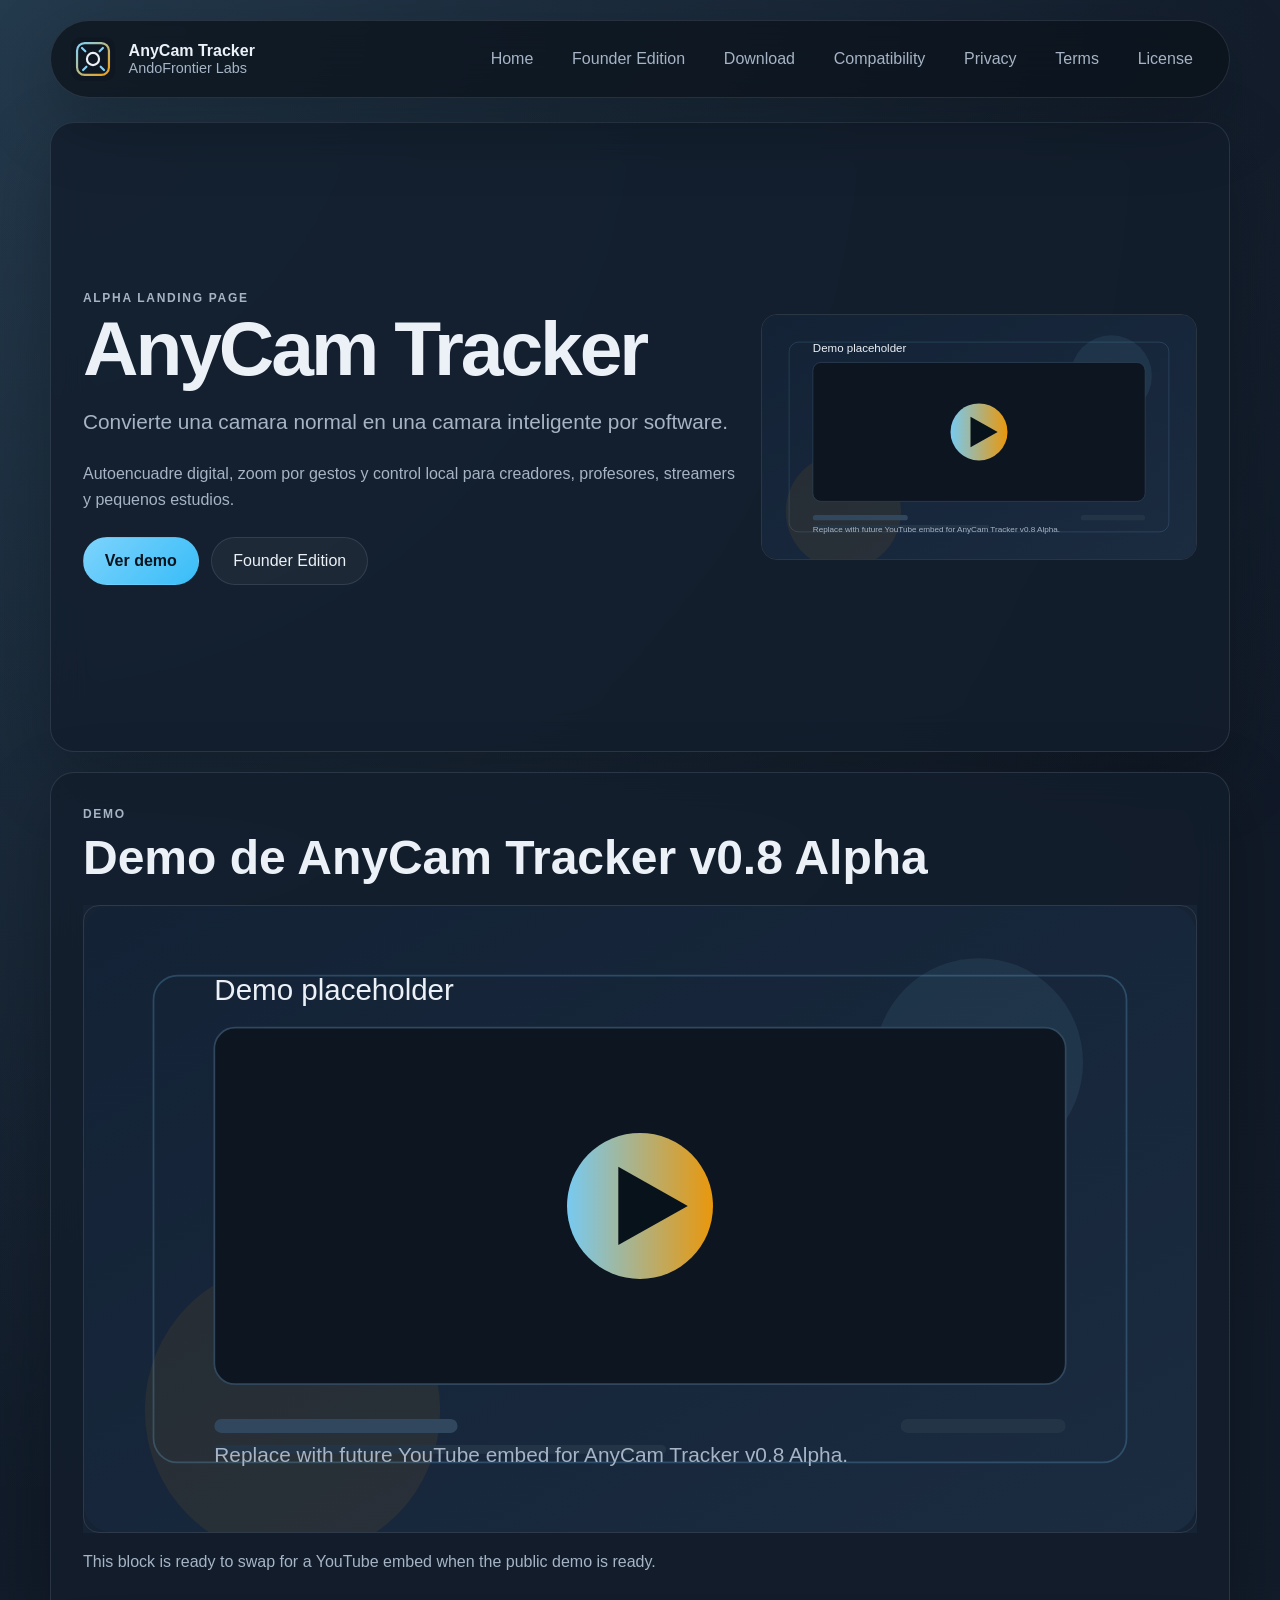
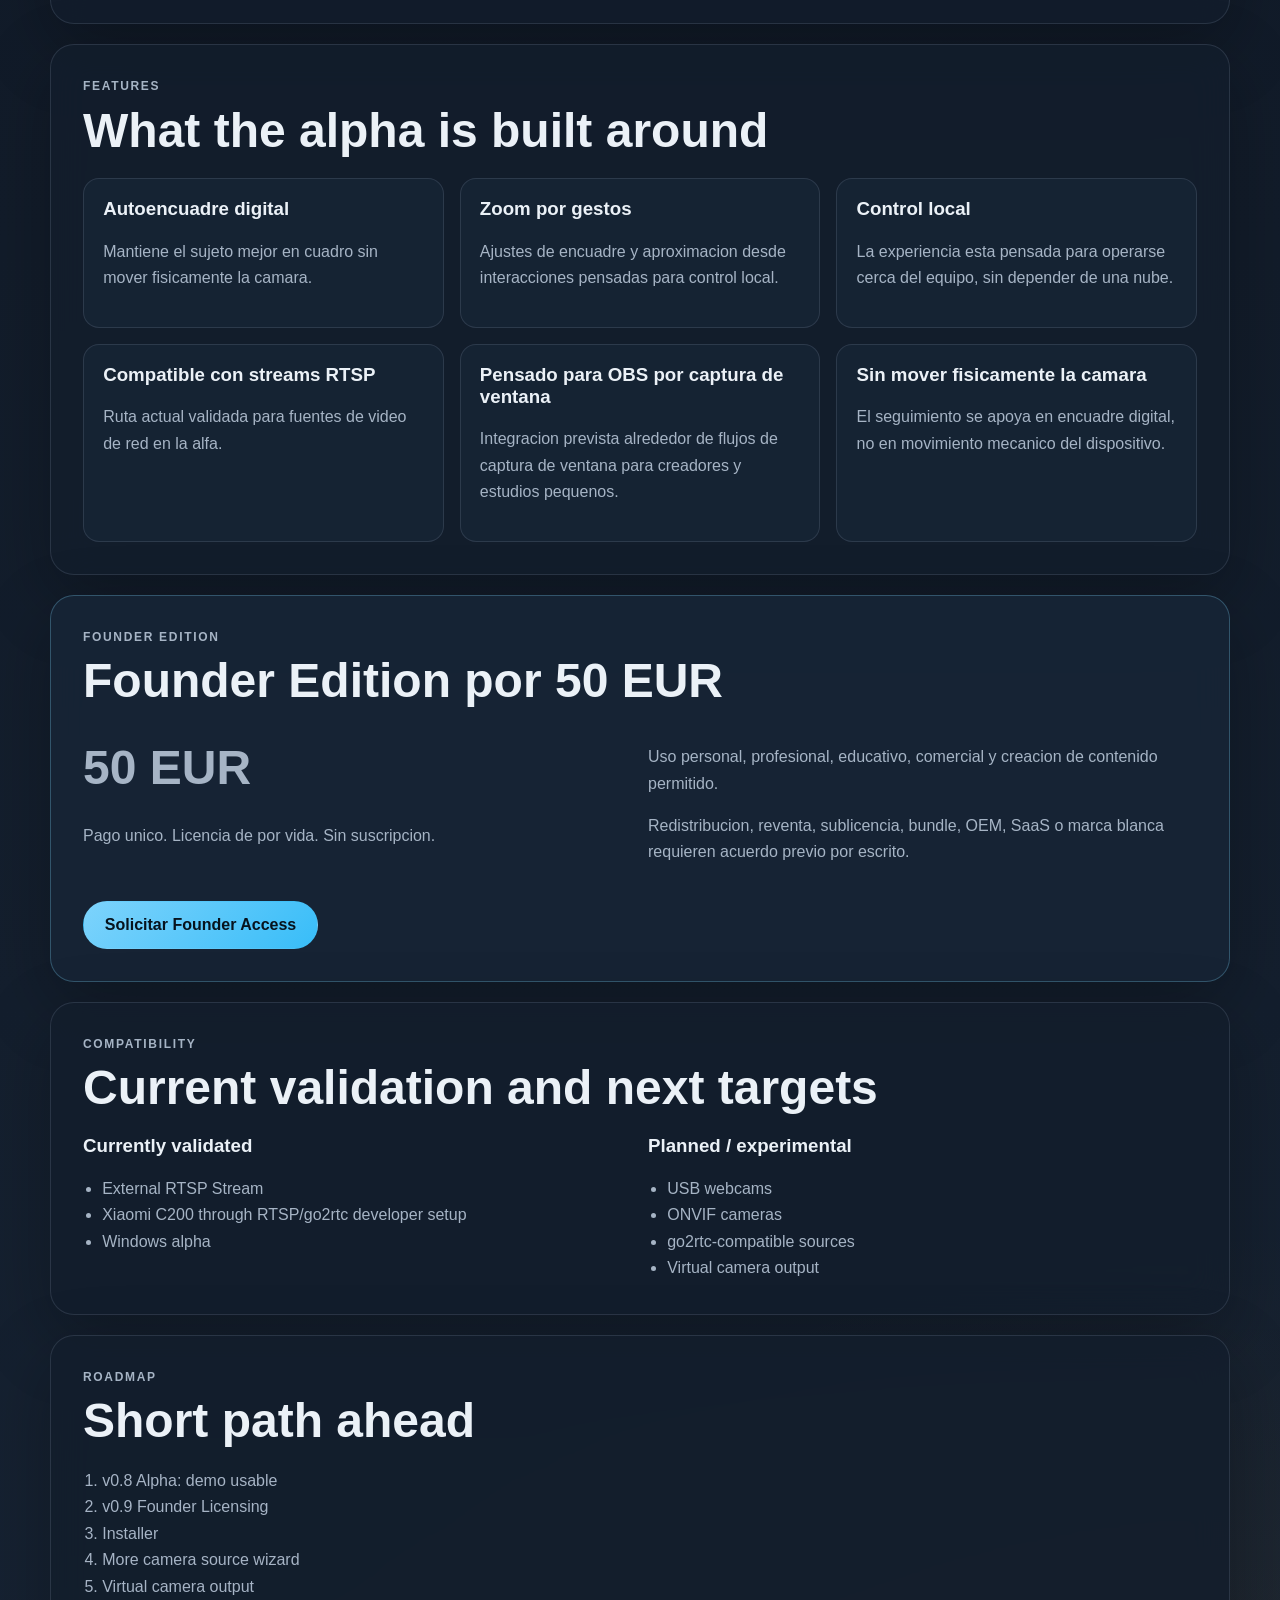
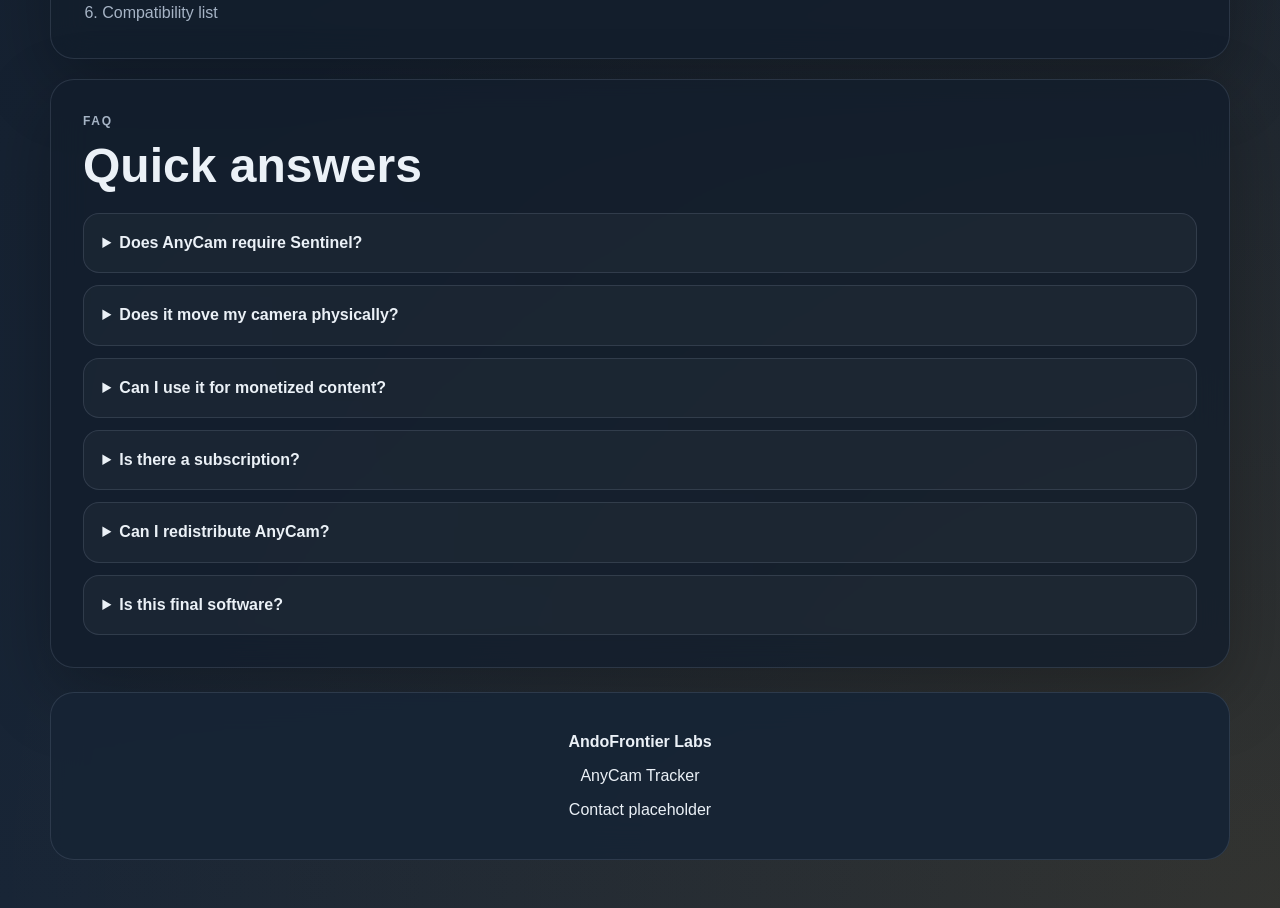
==== index.html @ 05240229 "Add AnyCam Tracker landing site" ====
<!DOCTYPE html>
<html lang="en">
<head>
  <meta charset="UTF-8">
  <meta name="viewport" content="width=device-width, initial-scale=1.0">
  <title>AnyCam Tracker | Smart Camera Software Landing Page</title>
  <meta name="description" content="AnyCam Tracker turns a normal camera or RTSP stream into smart camera software with digital auto-framing, gesture zoom, and local control.">
  <meta property="og:title" content="AnyCam Tracker">
  <meta property="og:description" content="Turn a normal camera into smart camera software with digital framing, gesture zoom, and local control.">
  <meta property="og:image" content="assets/og-placeholder.svg">
  <meta property="og:type" content="website">
  <link rel="icon" href="assets/favicon.svg" type="image/svg+xml">
  <link rel="stylesheet" href="styles.css">
</head>
<body>
  <div class="site-shell">
    <header class="site-header">
      <a class="brand" href="index.html" aria-label="AnyCam Tracker home">
        <img src="assets/logo-placeholder.svg" alt="AnyCam Tracker logo placeholder" width="44" height="44">
        <div>
          <strong>AnyCam Tracker</strong>
          <span>AndoFrontier Labs</span>
        </div>
      </a>
      <button class="nav-toggle" type="button" aria-expanded="false" aria-controls="site-nav">Menu</button>
      <nav id="site-nav" class="site-nav" aria-label="Primary">
        <a href="index.html">Home</a>
        <a href="founder.html">Founder Edition</a>
        <a href="download.html">Download</a>
        <a href="compatibility.html">Compatibility</a>
        <a href="privacy.html">Privacy</a>
        <a href="terms.html">Terms</a>
        <a href="license.html">License</a>
      </nav>
    </header>

    <main>
      <section class="hero panel">
        <div class="hero-copy">
          <p class="eyebrow">Alpha landing page</p>
          <h1>AnyCam Tracker</h1>
          <p class="lead">Convierte una camara normal en una camara inteligente por software.</p>
          <p>Autoencuadre digital, zoom por gestos y control local para creadores, profesores, streamers y pequenos estudios.</p>
          <div class="actions">
            <a class="button button-primary" href="#demo">Ver demo</a>
            <a class="button button-secondary" href="founder.html">Founder Edition</a>
          </div>
        </div>
        <div class="hero-visual">
          <img src="assets/demo-placeholder.svg" alt="AnyCam Tracker demo placeholder illustration">
        </div>
      </section>

      <section id="demo" class="panel">
        <div class="section-heading">
          <p class="eyebrow">Demo</p>
          <h2>Demo de AnyCam Tracker v0.8 Alpha</h2>
        </div>
        <div class="video-placeholder" role="img" aria-label="Placeholder for future YouTube embed">
          <img src="assets/demo-placeholder.svg" alt="Future YouTube demo placeholder">
        </div>
        <p class="section-note">This block is ready to swap for a YouTube embed when the public demo is ready.</p>
      </section>

      <section class="panel">
        <div class="section-heading">
          <p class="eyebrow">Features</p>
          <h2>What the alpha is built around</h2>
        </div>
        <div class="card-grid">
          <article class="card"><h3>Autoencuadre digital</h3><p>Mantiene el sujeto mejor en cuadro sin mover fisicamente la camara.</p></article>
          <article class="card"><h3>Zoom por gestos</h3><p>Ajustes de encuadre y aproximacion desde interacciones pensadas para control local.</p></article>
          <article class="card"><h3>Control local</h3><p>La experiencia esta pensada para operarse cerca del equipo, sin depender de una nube.</p></article>
          <article class="card"><h3>Compatible con streams RTSP</h3><p>Ruta actual validada para fuentes de video de red en la alfa.</p></article>
          <article class="card"><h3>Pensado para OBS por captura de ventana</h3><p>Integracion prevista alrededor de flujos de captura de ventana para creadores y estudios pequenos.</p></article>
          <article class="card"><h3>Sin mover fisicamente la camara</h3><p>El seguimiento se apoya en encuadre digital, no en movimiento mecanico del dispositivo.</p></article>
        </div>
      </section>

      <section class="panel accent-panel">
        <div class="section-heading">
          <p class="eyebrow">Founder Edition</p>
          <h2>Founder Edition por 50 EUR</h2>
        </div>
        <div class="founder-grid">
          <div>
            <p class="price">50 EUR</p>
            <p>Pago unico. Licencia de por vida. Sin suscripcion.</p>
          </div>
          <div>
            <p>Uso personal, profesional, educativo, comercial y creacion de contenido permitido.</p>
            <p>Redistribucion, reventa, sublicencia, bundle, OEM, SaaS o marca blanca requieren acuerdo previo por escrito.</p>
          </div>
        </div>
        <a class="button button-primary" href="founder.html">Solicitar Founder Access</a>
      </section>

      <section class="panel">
        <div class="section-heading">
          <p class="eyebrow">Compatibility</p>
          <h2>Current validation and next targets</h2>
        </div>
        <div class="columns">
          <div>
            <h3>Currently validated</h3>
            <ul class="feature-list">
              <li>External RTSP Stream</li>
              <li>Xiaomi C200 through RTSP/go2rtc developer setup</li>
              <li>Windows alpha</li>
            </ul>
          </div>
          <div>
            <h3>Planned / experimental</h3>
            <ul class="feature-list">
              <li>USB webcams</li>
              <li>ONVIF cameras</li>
              <li>go2rtc-compatible sources</li>
              <li>Virtual camera output</li>
            </ul>
          </div>
        </div>
      </section>

      <section class="panel">
        <div class="section-heading">
          <p class="eyebrow">Roadmap</p>
          <h2>Short path ahead</h2>
        </div>
        <ol class="roadmap-list">
          <li>v0.8 Alpha: demo usable</li>
          <li>v0.9 Founder Licensing</li>
          <li>Installer</li>
          <li>More camera source wizard</li>
          <li>Virtual camera output</li>
          <li>Compatibility list</li>
        </ol>
      </section>

      <section class="panel">
        <div class="section-heading">
          <p class="eyebrow">FAQ</p>
          <h2>Quick answers</h2>
        </div>
        <div class="faq-list">
          <details><summary>Does AnyCam require Sentinel?</summary><p>No.</p></details>
          <details><summary>Does it move my camera physically?</summary><p>No, it uses digital framing.</p></details>
          <details><summary>Can I use it for monetized content?</summary><p>Yes.</p></details>
          <details><summary>Is there a subscription?</summary><p>Founder Edition is lifetime.</p></details>
          <details><summary>Can I redistribute AnyCam?</summary><p>Only with written agreement.</p></details>
          <details><summary>Is this final software?</summary><p>No, this is alpha.</p></details>
        </div>
      </section>
    </main>

    <footer class="site-footer">
      <p><strong>AndoFrontier Labs</strong></p>
      <p>AnyCam Tracker</p>
      <p>Contact placeholder</p>
    </footer>
  </div>
  <script src="app.js"></script>
</body>
</html>
---- styles.css ----
:root {
  --bg: #0f1722;
  --bg-soft: #152131;
  --panel: rgba(19, 30, 45, 0.82);
  --panel-strong: rgba(23, 36, 53, 0.95);
  --line: rgba(148, 163, 184, 0.18);
  --text: #ebf1f7;
  --muted: #a6b4c5;
  --accent: #7dd3fc;
  --accent-strong: #f59e0b;
  --shadow: 0 24px 70px rgba(0, 0, 0, 0.25);
  --radius: 24px;
  --radius-sm: 16px;
  --max-width: 1180px;
  --font-body: "Segoe UI", "Trebuchet MS", sans-serif;
  --font-display: "Arial Nova", "Segoe UI", sans-serif;
}

* {
  box-sizing: border-box;
}

html {
  scroll-behavior: smooth;
}

body {
  margin: 0;
  min-height: 100vh;
  font-family: var(--font-body);
  color: var(--text);
  background:
    radial-gradient(circle at top left, rgba(125, 211, 252, 0.18), transparent 35%),
    radial-gradient(circle at bottom right, rgba(245, 158, 11, 0.12), transparent 30%),
    linear-gradient(180deg, #101826 0%, #121c2a 45%, #182536 100%);
}

a {
  color: inherit;
  text-decoration: none;
}

img {
  max-width: 100%;
  display: block;
}

.site-shell {
  width: min(calc(100% - 2rem), var(--max-width));
  margin: 0 auto;
  padding: 1.25rem 0 3rem;
}

.site-header,
.site-footer,
.panel {
  backdrop-filter: blur(18px);
}

.site-header {
  display: flex;
  align-items: center;
  justify-content: space-between;
  gap: 1rem;
  position: sticky;
  top: 0.75rem;
  z-index: 10;
  margin-bottom: 1.5rem;
  padding: 1rem 1.25rem;
  border: 1px solid var(--line);
  border-radius: 999px;
  background: rgba(11, 17, 26, 0.72);
  box-shadow: var(--shadow);
}

.brand {
  display: inline-flex;
  align-items: center;
  gap: 0.85rem;
}

.brand strong,
h1,
h2,
h3 {
  font-family: var(--font-display);
}

.brand span {
  display: block;
  color: var(--muted);
  font-size: 0.9rem;
}

.site-nav {
  display: flex;
  align-items: center;
  gap: 0.4rem;
  flex-wrap: wrap;
  justify-content: flex-end;
}

.site-nav a,
.nav-toggle {
  padding: 0.7rem 0.95rem;
  border-radius: 999px;
  color: var(--muted);
  border: 1px solid transparent;
  background: transparent;
  font: inherit;
}

.site-nav a:hover,
.site-nav a[aria-current="page"],
.nav-toggle:hover {
  color: var(--text);
  border-color: var(--line);
  background: rgba(255, 255, 255, 0.04);
}

.nav-toggle {
  display: none;
  cursor: pointer;
}

main {
  display: grid;
  gap: 1.25rem;
}

.panel {
  padding: 2rem;
  border: 1px solid var(--line);
  border-radius: var(--radius);
  background: var(--panel);
  box-shadow: var(--shadow);
}

.hero {
  display: grid;
  grid-template-columns: 1.2fr 0.8fr;
  gap: 1.5rem;
  align-items: center;
  min-height: 70vh;
}

.hero-copy {
  max-width: 42rem;
}

.hero h1 {
  margin: 0.2rem 0 0.8rem;
  font-size: clamp(2.7rem, 6vw, 5rem);
  line-height: 0.95;
  letter-spacing: -0.04em;
}

.lead {
  font-size: 1.3rem;
  color: var(--text);
}

.eyebrow {
  margin: 0;
  color: var(--accent);
  text-transform: uppercase;
  letter-spacing: 0.14em;
  font-size: 0.75rem;
  font-weight: 700;
}

.hero-visual img,
.video-placeholder img {
  width: 100%;
  border-radius: calc(var(--radius) - 8px);
  border: 1px solid rgba(255, 255, 255, 0.1);
}

.actions {
  display: flex;
  flex-wrap: wrap;
  gap: 0.8rem;
  margin-top: 1.5rem;
}

.button {
  display: inline-flex;
  align-items: center;
  justify-content: center;
  min-height: 3rem;
  padding: 0.85rem 1.3rem;
  border-radius: 999px;
  border: 1px solid var(--line);
  transition: transform 160ms ease, border-color 160ms ease, background 160ms ease;
}

.button:hover {
  transform: translateY(-1px);
}

.button-primary {
  background: linear-gradient(135deg, var(--accent) 0%, #38bdf8 100%);
  color: #07131d;
  border-color: transparent;
  font-weight: 700;
}

.button-secondary {
  background: rgba(255, 255, 255, 0.04);
}

.section-heading {
  margin-bottom: 1.25rem;
}

.section-heading h2,
.narrow-panel h1 {
  margin: 0.35rem 0 0;
  font-size: clamp(1.8rem, 4vw, 3rem);
}

.section-note,
.content-stack p,
.panel p,
li,
td,
th,
summary {
  color: var(--muted);
  line-height: 1.65;
}

.card-grid,
.columns,
.founder-grid {
  display: grid;
  gap: 1rem;
}

.card-grid {
  grid-template-columns: repeat(3, minmax(0, 1fr));
}

.card,
.video-placeholder,
.table-wrap table,
.site-footer,
.accent-panel {
  background: var(--panel-strong);
}

.card {
  padding: 1.2rem;
  border: 1px solid var(--line);
  border-radius: var(--radius-sm);
}

.card h3,
.columns h3 {
  margin-top: 0;
}

.accent-panel {
  border-color: rgba(125, 211, 252, 0.28);
}

.founder-grid {
  grid-template-columns: repeat(2, minmax(0, 1fr));
  margin-bottom: 1.2rem;
}

.price {
  margin: 0 0 0.5rem;
  color: var(--accent-strong);
  font-size: clamp(2rem, 4vw, 3rem);
  font-weight: 800;
}

.columns {
  grid-template-columns: repeat(2, minmax(0, 1fr));
}

.feature-list,
.roadmap-list {
  margin: 0;
  padding-left: 1.2rem;
}

.faq-list {
  display: grid;
  gap: 0.75rem;
}

.faq-list details {
  padding: 1rem 1.15rem;
  border-radius: var(--radius-sm);
  border: 1px solid var(--line);
  background: rgba(255, 255, 255, 0.03);
}

.faq-list summary {
  cursor: pointer;
  color: var(--text);
  font-weight: 600;
}

.table-wrap {
  overflow-x: auto;
}

table {
  width: 100%;
  border-collapse: collapse;
  min-width: 38rem;
}

th,
td {
  padding: 1rem;
  text-align: left;
  border-bottom: 1px solid var(--line);
}

.narrow-panel {
  max-width: 48rem;
  margin: 0 auto;
}

.content-stack {
  display: grid;
  gap: 0.2rem;
  margin-bottom: 1.4rem;
}

.site-footer {
  margin-top: 1.5rem;
  padding: 1.5rem;
  border-radius: var(--radius);
  border: 1px solid var(--line);
  text-align: center;
}

@media (max-width: 920px) {
  .hero,
  .card-grid,
  .columns,
  .founder-grid {
    grid-template-columns: 1fr;
  }

  .site-header {
    border-radius: 28px;
    align-items: flex-start;
    flex-wrap: wrap;
  }

  .nav-toggle {
    display: inline-flex;
  }

  .site-nav {
    display: none;
    width: 100%;
    padding-top: 0.5rem;
  }

  .site-nav.is-open {
    display: flex;
  }

  .site-nav a {
    width: 100%;
    justify-content: center;
    text-align: center;
  }
}

@media (max-width: 640px) {
  .site-shell {
    width: min(calc(100% - 1rem), var(--max-width));
  }

  .panel {
    padding: 1.25rem;
  }

  .hero {
    min-height: auto;
  }

  .actions {
    flex-direction: column;
  }

  .button {
    width: 100%;
  }

  table {
    min-width: 32rem;
  }
}
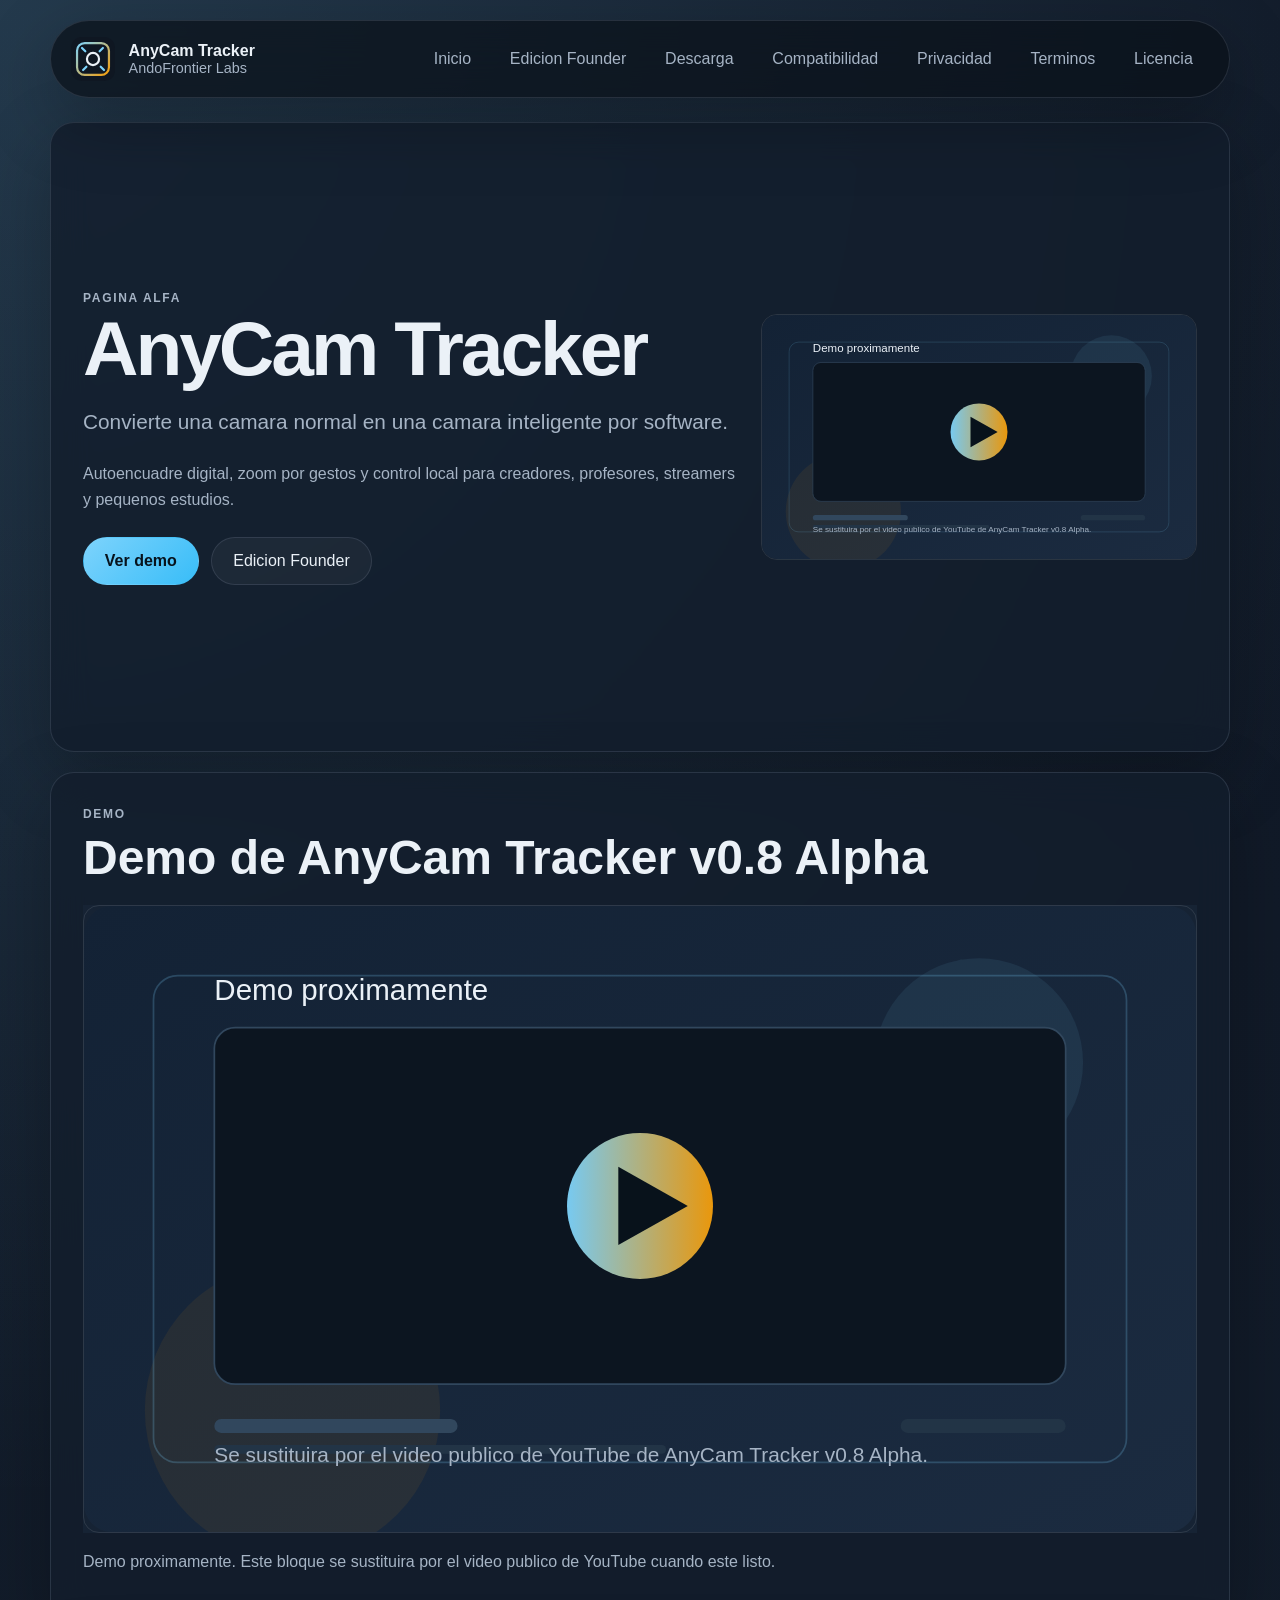
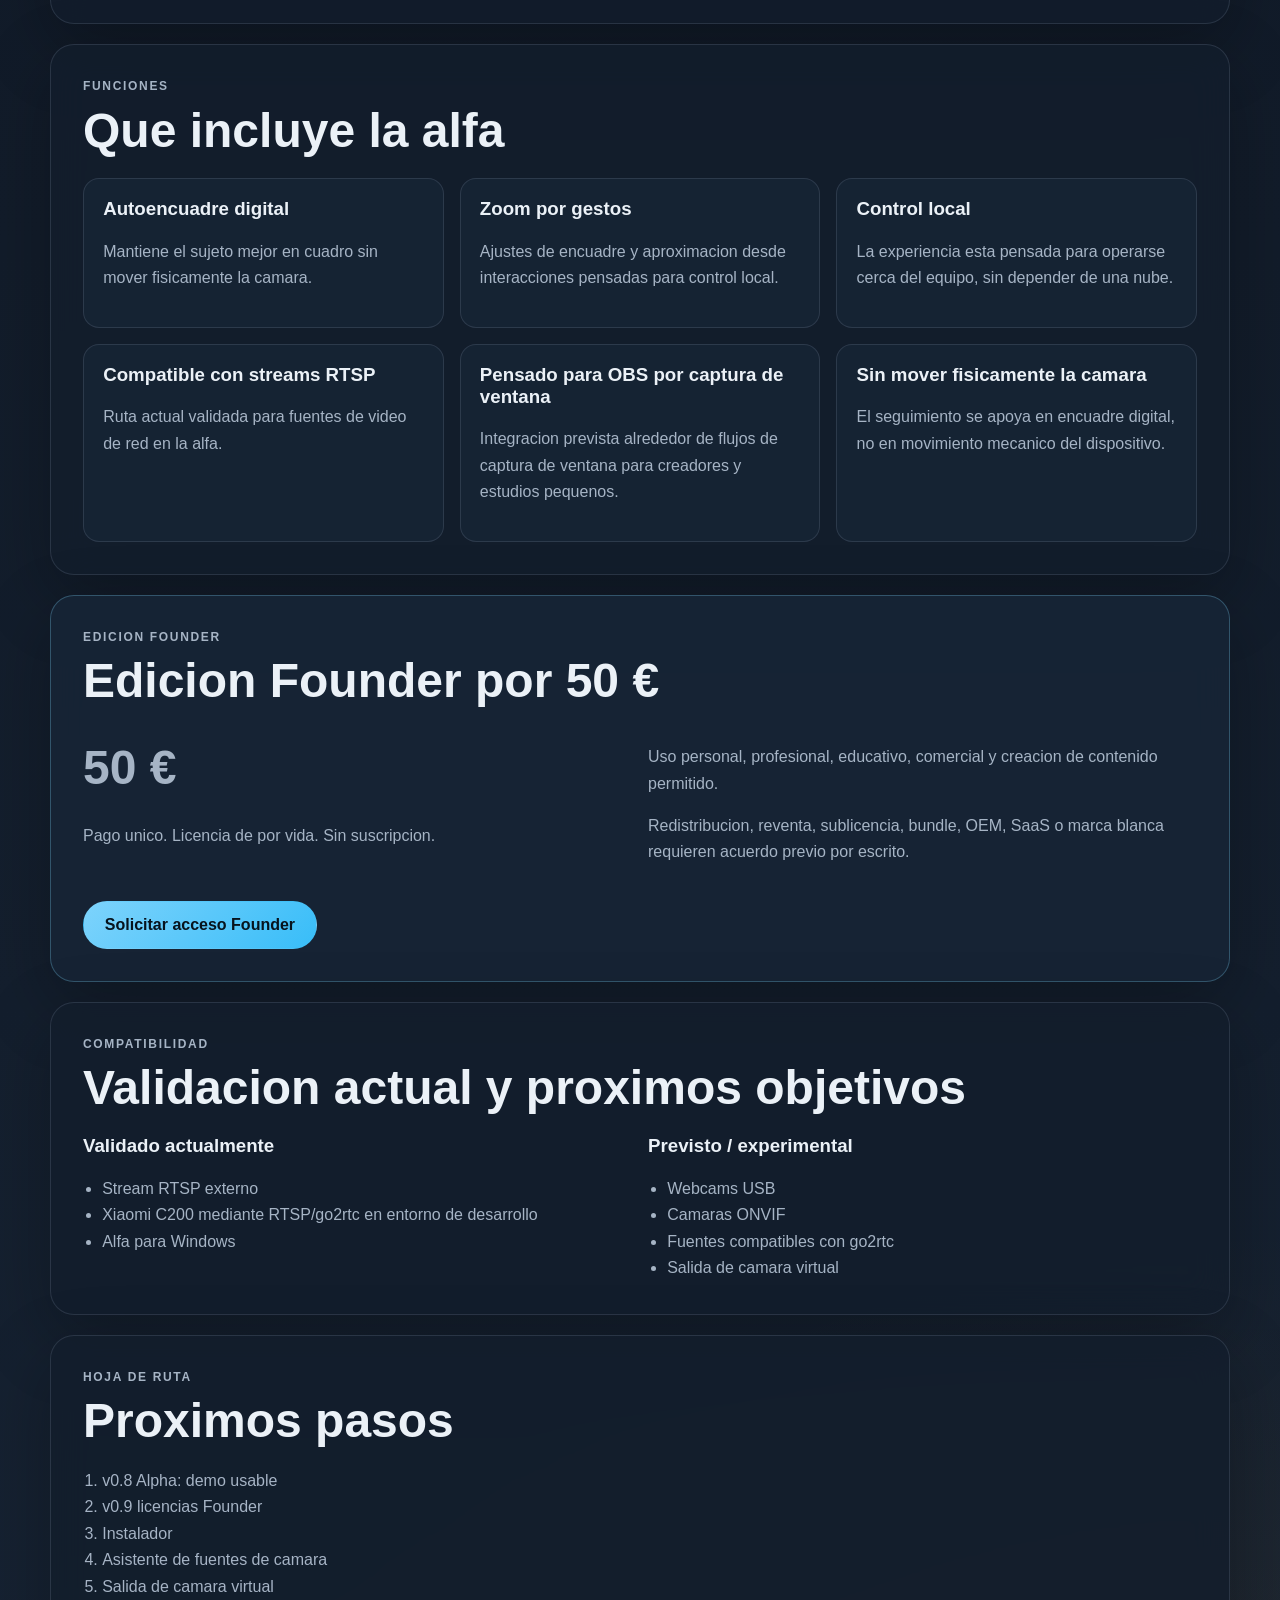
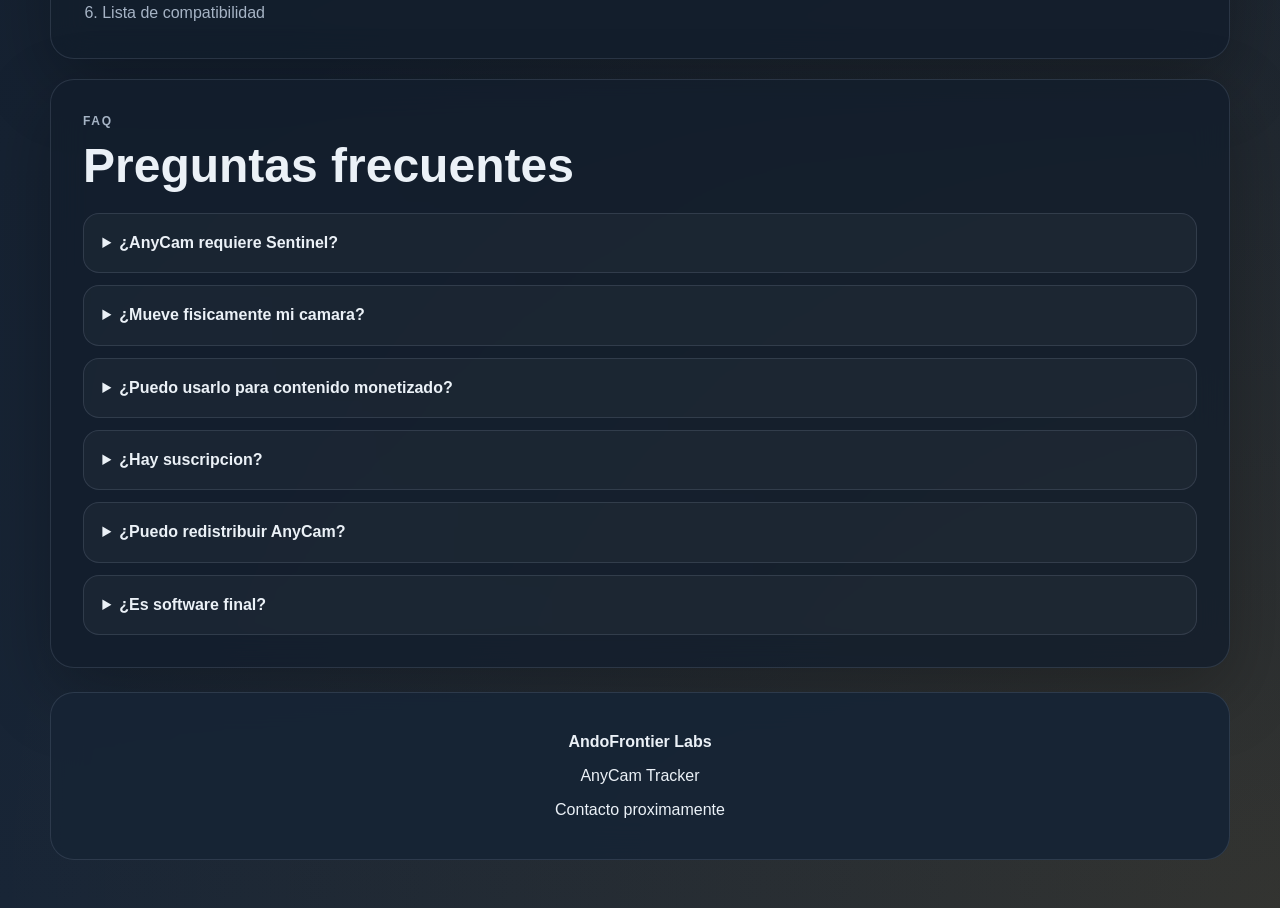
==== commit e97f135b: "Translate AnyCam landing to Spanish" ====
--- a/index.html
+++ b/index.html
@@ -1,12 +1,12 @@
 <!DOCTYPE html>
-<html lang="en">
+<html lang="es">
 <head>
   <meta charset="UTF-8">
   <meta name="viewport" content="width=device-width, initial-scale=1.0">
-  <title>AnyCam Tracker | Smart Camera Software Landing Page</title>
-  <meta name="description" content="AnyCam Tracker turns a normal camera or RTSP stream into smart camera software with digital auto-framing, gesture zoom, and local control.">
-  <meta property="og:title" content="AnyCam Tracker">
-  <meta property="og:description" content="Turn a normal camera into smart camera software with digital framing, gesture zoom, and local control.">
+  <title>AnyCam Tracker | Landing publica de software de camara inteligente</title>
+  <meta name="description" content="AnyCam Tracker convierte una camara normal o un stream RTSP en una camara inteligente por software, con autoencuadre digital, zoom por gestos y control local.">
+  <meta property="og:title" content="AnyCam Tracker | Camara inteligente por software">
+  <meta property="og:description" content="Convierte una camara normal en una camara inteligente por software con autoencuadre digital, zoom por gestos y control local.">
   <meta property="og:image" content="assets/og-placeholder.svg">
   <meta property="og:type" content="website">
   <link rel="icon" href="assets/favicon.svg" type="image/svg+xml">
@@ -15,39 +15,39 @@
 <body>
   <div class="site-shell">
     <header class="site-header">
-      <a class="brand" href="index.html" aria-label="AnyCam Tracker home">
-        <img src="assets/logo-placeholder.svg" alt="AnyCam Tracker logo placeholder" width="44" height="44">
+      <a class="brand" href="index.html" aria-label="Inicio de AnyCam Tracker">
+        <img src="assets/logo-placeholder.svg" alt="Logotipo provisional de AnyCam Tracker" width="44" height="44">
         <div>
           <strong>AnyCam Tracker</strong>
           <span>AndoFrontier Labs</span>
         </div>
       </a>
       <button class="nav-toggle" type="button" aria-expanded="false" aria-controls="site-nav">Menu</button>
-      <nav id="site-nav" class="site-nav" aria-label="Primary">
-        <a href="index.html">Home</a>
-        <a href="founder.html">Founder Edition</a>
-        <a href="download.html">Download</a>
-        <a href="compatibility.html">Compatibility</a>
-        <a href="privacy.html">Privacy</a>
-        <a href="terms.html">Terms</a>
-        <a href="license.html">License</a>
+      <nav id="site-nav" class="site-nav" aria-label="Principal">
+        <a href="index.html">Inicio</a>
+        <a href="founder.html">Edicion Founder</a>
+        <a href="download.html">Descarga</a>
+        <a href="compatibility.html">Compatibilidad</a>
+        <a href="privacy.html">Privacidad</a>
+        <a href="terms.html">Terminos</a>
+        <a href="license.html">Licencia</a>
       </nav>
     </header>
 
     <main>
       <section class="hero panel">
         <div class="hero-copy">
-          <p class="eyebrow">Alpha landing page</p>
+          <p class="eyebrow">Pagina alfa</p>
           <h1>AnyCam Tracker</h1>
           <p class="lead">Convierte una camara normal en una camara inteligente por software.</p>
           <p>Autoencuadre digital, zoom por gestos y control local para creadores, profesores, streamers y pequenos estudios.</p>
           <div class="actions">
             <a class="button button-primary" href="#demo">Ver demo</a>
-            <a class="button button-secondary" href="founder.html">Founder Edition</a>
+            <a class="button button-secondary" href="founder.html">Edicion Founder</a>
           </div>
         </div>
         <div class="hero-visual">
-          <img src="assets/demo-placeholder.svg" alt="AnyCam Tracker demo placeholder illustration">
+          <img src="assets/demo-placeholder.svg" alt="Ilustracion provisional de la demo de AnyCam Tracker">
         </div>
       </section>
 
@@ -56,16 +56,16 @@
           <p class="eyebrow">Demo</p>
           <h2>Demo de AnyCam Tracker v0.8 Alpha</h2>
         </div>
-        <div class="video-placeholder" role="img" aria-label="Placeholder for future YouTube embed">
-          <img src="assets/demo-placeholder.svg" alt="Future YouTube demo placeholder">
+        <div class="video-placeholder" role="img" aria-label="Espacio reservado para el futuro video de YouTube">
+          <img src="assets/demo-placeholder.svg" alt="Demo proximamente">
         </div>
-        <p class="section-note">This block is ready to swap for a YouTube embed when the public demo is ready.</p>
+        <p class="section-note">Demo proximamente. Este bloque se sustituira por el video publico de YouTube cuando este listo.</p>
       </section>
 
       <section class="panel">
         <div class="section-heading">
-          <p class="eyebrow">Features</p>
-          <h2>What the alpha is built around</h2>
+          <p class="eyebrow">Funciones</p>
+          <h2>Que incluye la alfa</h2>
         </div>
         <div class="card-grid">
           <article class="card"><h3>Autoencuadre digital</h3><p>Mantiene el sujeto mejor en cuadro sin mover fisicamente la camara.</p></article>
@@ -79,12 +79,12 @@
 
       <section class="panel accent-panel">
         <div class="section-heading">
-          <p class="eyebrow">Founder Edition</p>
-          <h2>Founder Edition por 50 EUR</h2>
+          <p class="eyebrow">Edicion Founder</p>
+          <h2>Edicion Founder por 50 €</h2>
         </div>
         <div class="founder-grid">
           <div>
-            <p class="price">50 EUR</p>
+            <p class="price">50 €</p>
             <p>Pago unico. Licencia de por vida. Sin suscripcion.</p>
           </div>
           <div>
@@ -92,30 +92,30 @@
             <p>Redistribucion, reventa, sublicencia, bundle, OEM, SaaS o marca blanca requieren acuerdo previo por escrito.</p>
           </div>
         </div>
-        <a class="button button-primary" href="founder.html">Solicitar Founder Access</a>
+        <a class="button button-primary" href="founder.html">Solicitar acceso Founder</a>
       </section>
 
       <section class="panel">
         <div class="section-heading">
-          <p class="eyebrow">Compatibility</p>
-          <h2>Current validation and next targets</h2>
+          <p class="eyebrow">Compatibilidad</p>
+          <h2>Validacion actual y proximos objetivos</h2>
         </div>
         <div class="columns">
           <div>
-            <h3>Currently validated</h3>
+            <h3>Validado actualmente</h3>
             <ul class="feature-list">
-              <li>External RTSP Stream</li>
-              <li>Xiaomi C200 through RTSP/go2rtc developer setup</li>
-              <li>Windows alpha</li>
+              <li>Stream RTSP externo</li>
+              <li>Xiaomi C200 mediante RTSP/go2rtc en entorno de desarrollo</li>
+              <li>Alfa para Windows</li>
             </ul>
           </div>
           <div>
-            <h3>Planned / experimental</h3>
+            <h3>Previsto / experimental</h3>
             <ul class="feature-list">
-              <li>USB webcams</li>
-              <li>ONVIF cameras</li>
-              <li>go2rtc-compatible sources</li>
-              <li>Virtual camera output</li>
+              <li>Webcams USB</li>
+              <li>Camaras ONVIF</li>
+              <li>Fuentes compatibles con go2rtc</li>
+              <li>Salida de camara virtual</li>
             </ul>
           </div>
         </div>
@@ -123,31 +123,31 @@
 
       <section class="panel">
         <div class="section-heading">
-          <p class="eyebrow">Roadmap</p>
-          <h2>Short path ahead</h2>
+          <p class="eyebrow">Hoja de ruta</p>
+          <h2>Proximos pasos</h2>
         </div>
         <ol class="roadmap-list">
           <li>v0.8 Alpha: demo usable</li>
-          <li>v0.9 Founder Licensing</li>
-          <li>Installer</li>
-          <li>More camera source wizard</li>
-          <li>Virtual camera output</li>
-          <li>Compatibility list</li>
+          <li>v0.9 licencias Founder</li>
+          <li>Instalador</li>
+          <li>Asistente de fuentes de camara</li>
+          <li>Salida de camara virtual</li>
+          <li>Lista de compatibilidad</li>
         </ol>
       </section>
 
       <section class="panel">
         <div class="section-heading">
           <p class="eyebrow">FAQ</p>
-          <h2>Quick answers</h2>
+          <h2>Preguntas frecuentes</h2>
         </div>
         <div class="faq-list">
-          <details><summary>Does AnyCam require Sentinel?</summary><p>No.</p></details>
-          <details><summary>Does it move my camera physically?</summary><p>No, it uses digital framing.</p></details>
-          <details><summary>Can I use it for monetized content?</summary><p>Yes.</p></details>
-          <details><summary>Is there a subscription?</summary><p>Founder Edition is lifetime.</p></details>
-          <details><summary>Can I redistribute AnyCam?</summary><p>Only with written agreement.</p></details>
-          <details><summary>Is this final software?</summary><p>No, this is alpha.</p></details>
+          <details><summary>¿AnyCam requiere Sentinel?</summary><p>No. AnyCam Tracker es una app independiente. Puede usar streams RTSP, fuentes locales o fuentes compatibles, pero Sentinel no es obligatorio.</p></details>
+          <details><summary>¿Mueve fisicamente mi camara?</summary><p>No. AnyCam usa encuadre digital, recorte y zoom por software. No mueve motores ni hace PTZ fisico.</p></details>
+          <details><summary>¿Puedo usarlo para contenido monetizado?</summary><p>Si. Puedes usar AnyCam para crear, grabar, emitir y monetizar contenido propio.</p></details>
+          <details><summary>¿Hay suscripcion?</summary><p>La Edicion Founder es de pago unico y licencia de por vida. No tiene renovacion anual.</p></details>
+          <details><summary>¿Puedo redistribuir AnyCam?</summary><p>No sin acuerdo previo por escrito. La redistribucion, reventa, sublicencia, bundle, OEM, SaaS o marca blanca requieren autorizacion expresa.</p></details>
+          <details><summary>¿Es software final?</summary><p>No. Esta es una version alfa.</p></details>
         </div>
       </section>
     </main>
@@ -155,7 +155,7 @@
     <footer class="site-footer">
       <p><strong>AndoFrontier Labs</strong></p>
       <p>AnyCam Tracker</p>
-      <p>Contact placeholder</p>
+      <p>Contacto proximamente</p>
     </footer>
   </div>
   <script src="app.js"></script>
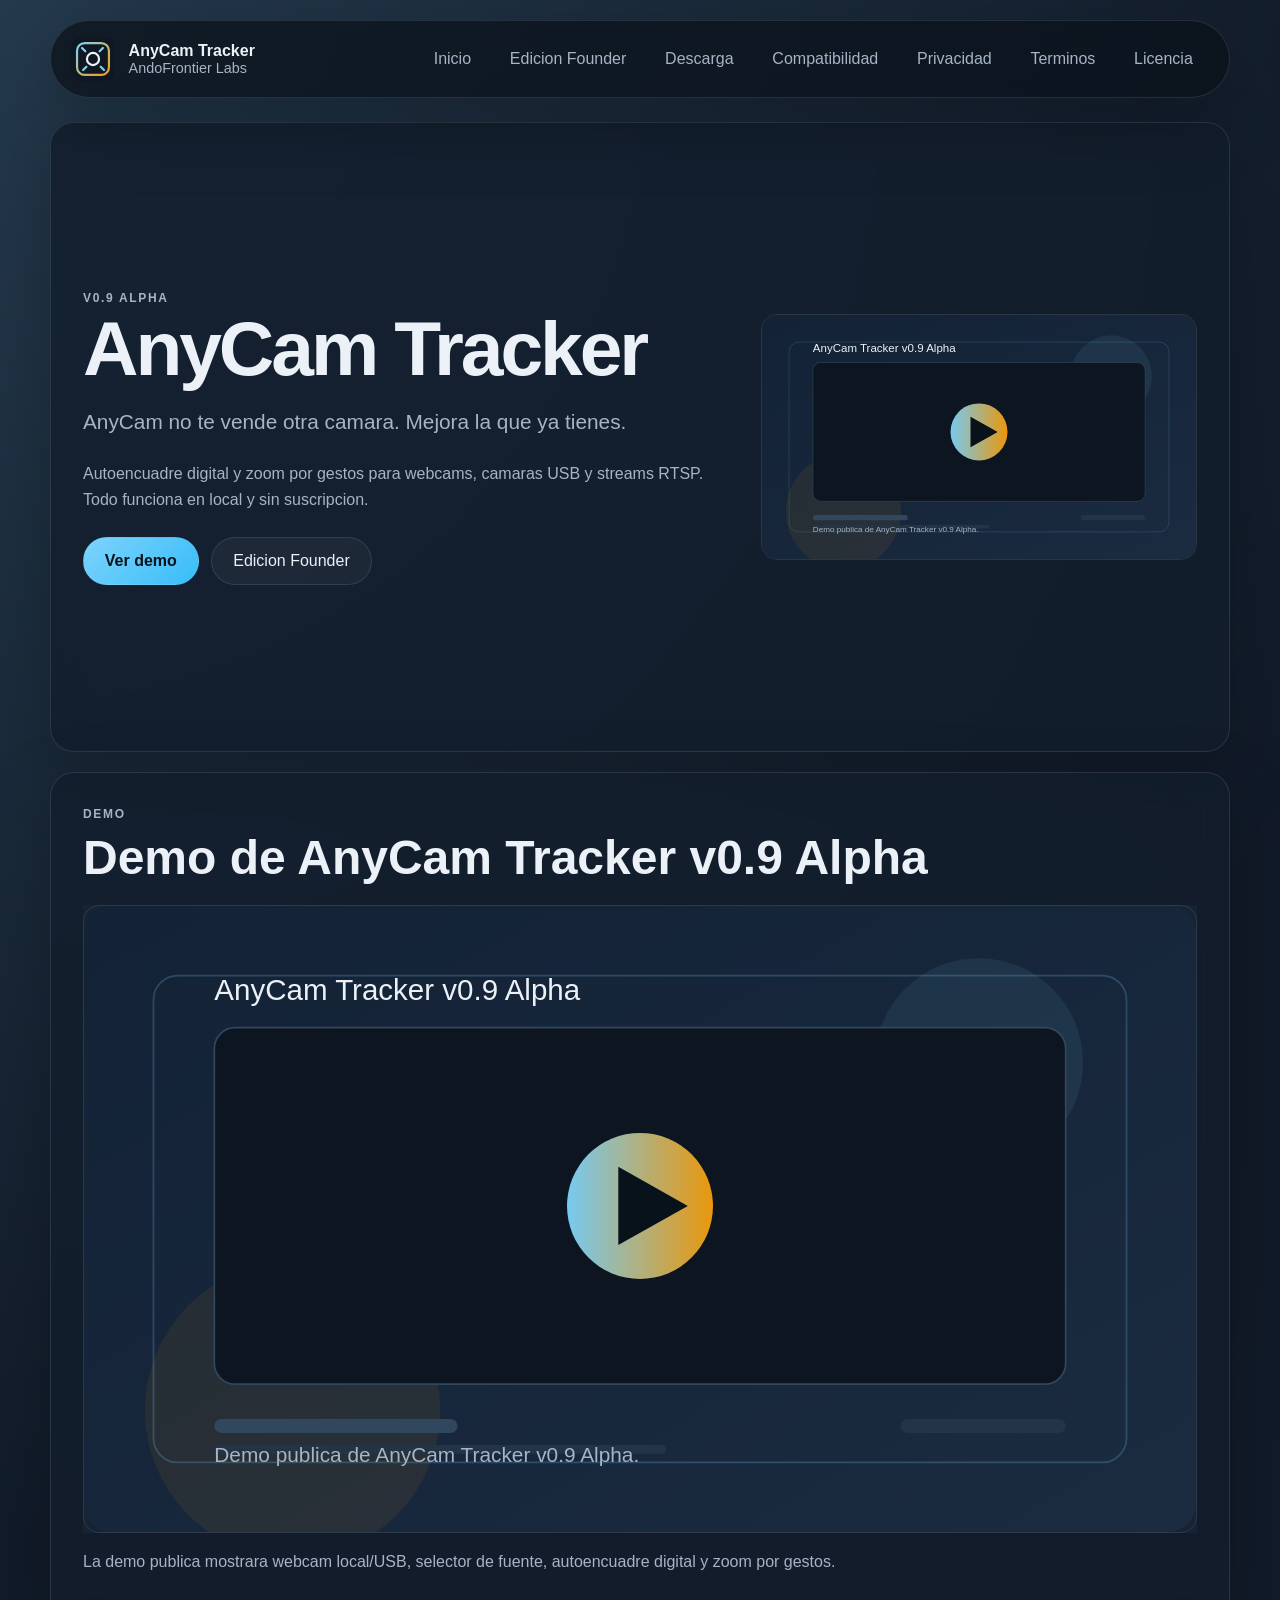
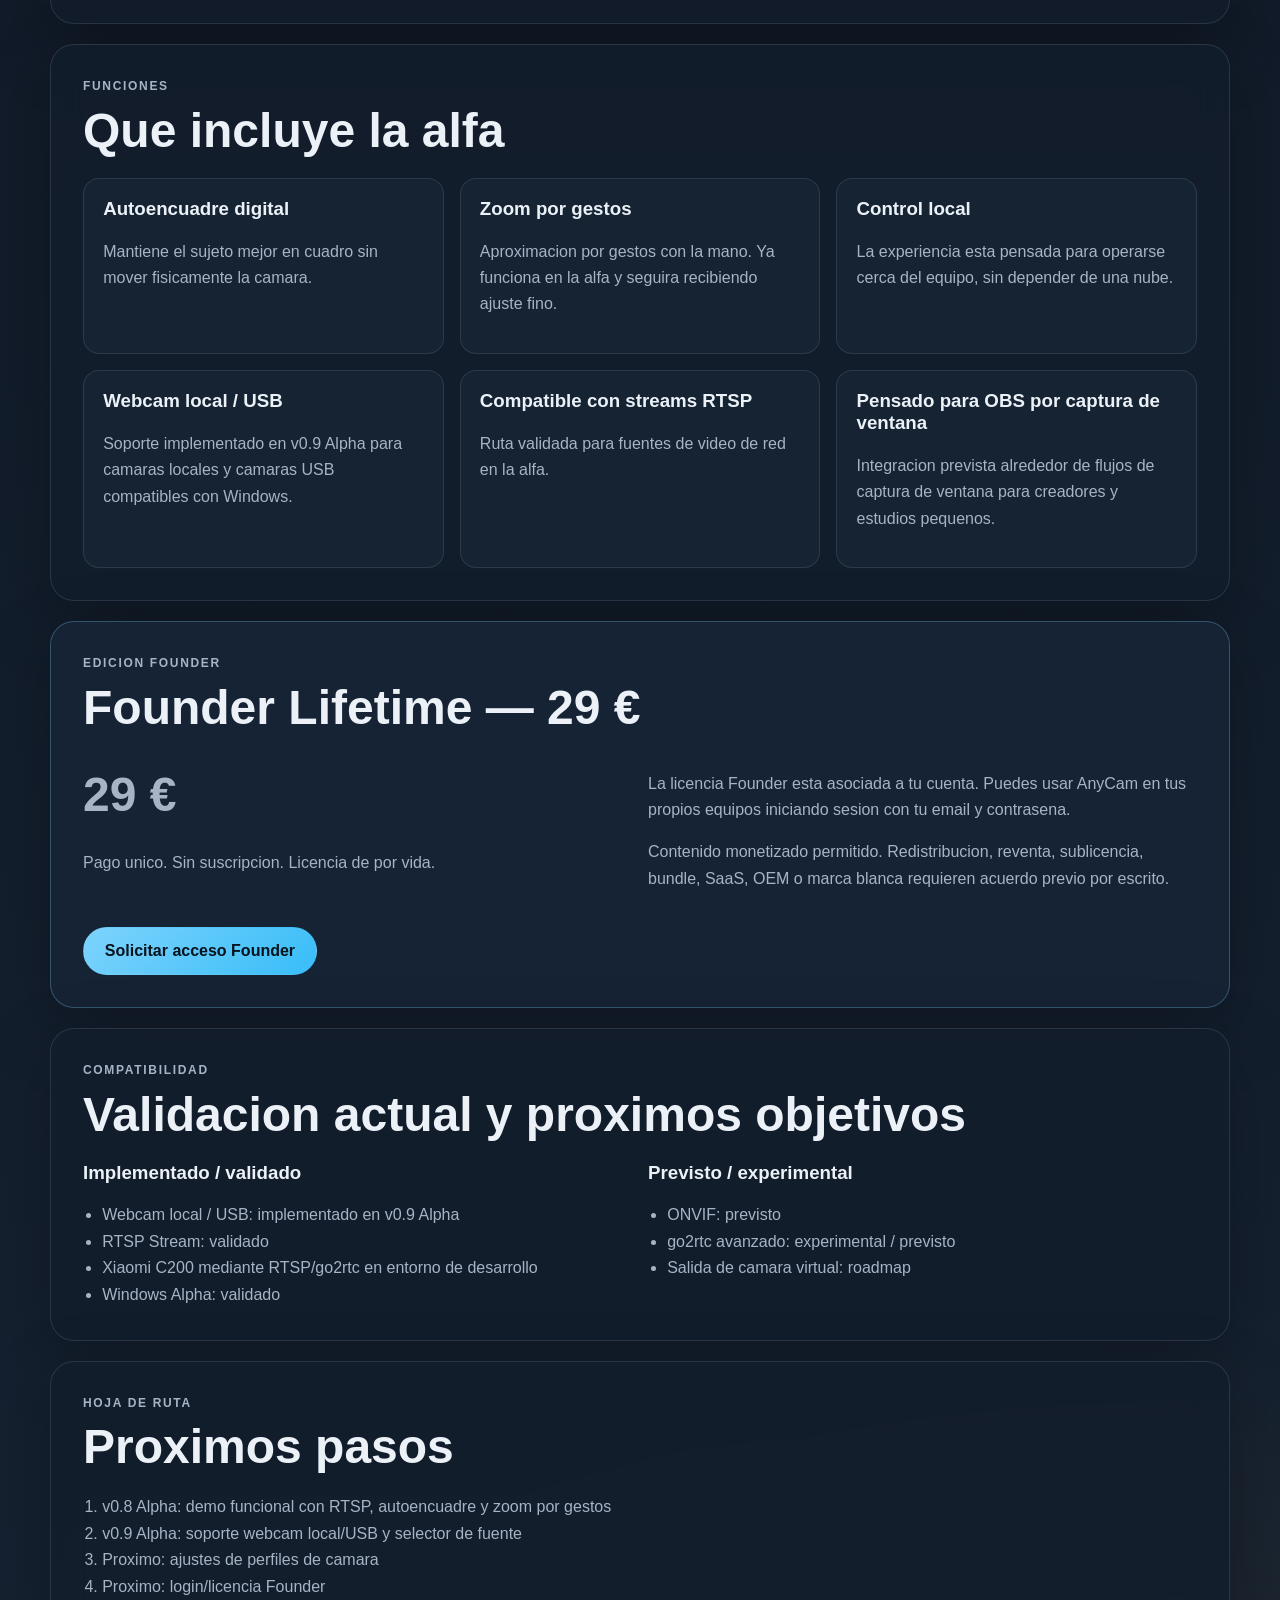
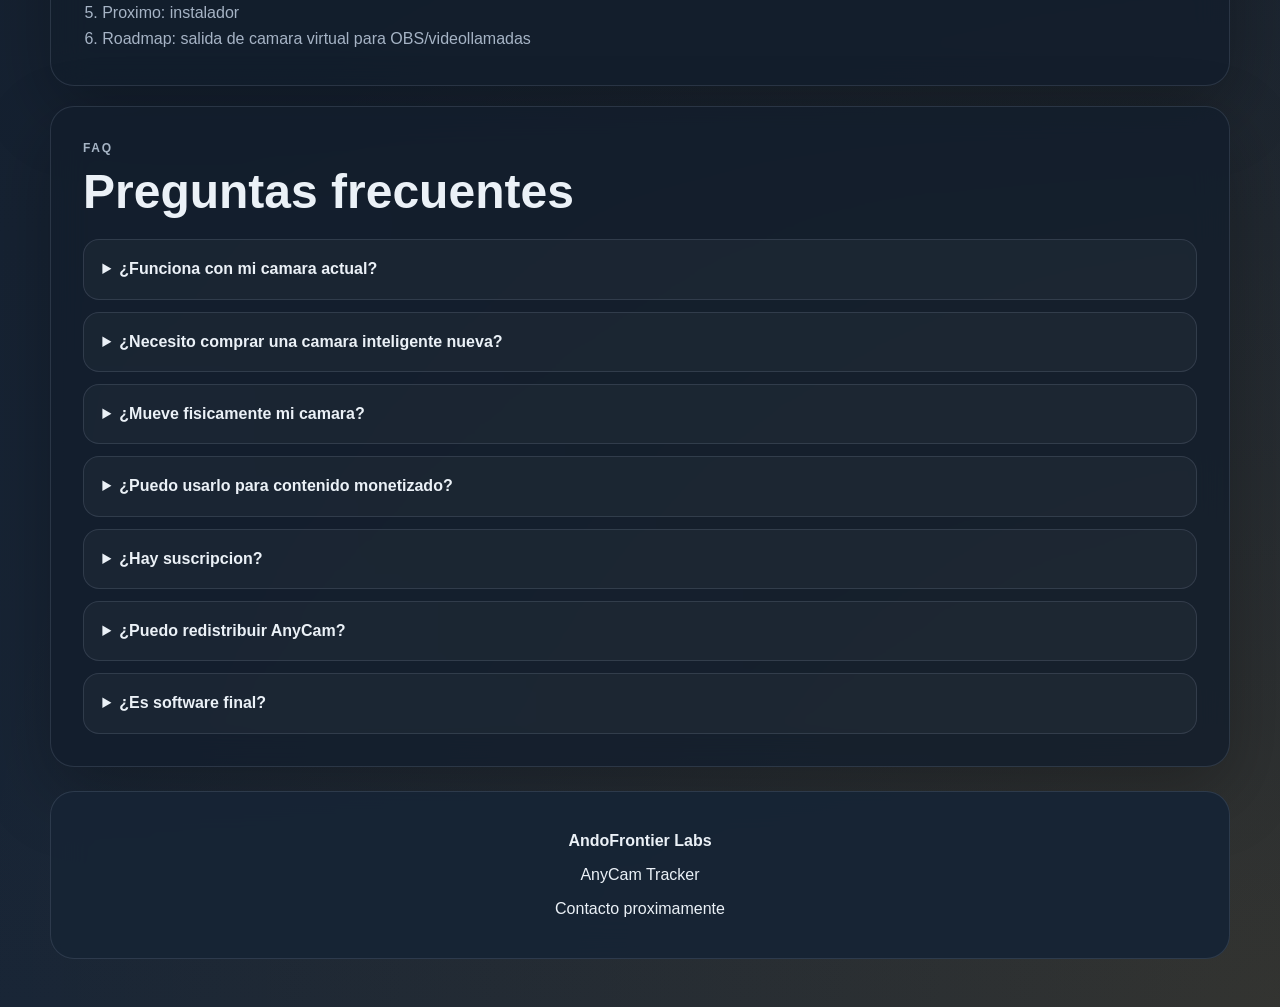
==== commit 8802a396: "Update AnyCam landing for v0.9 Alpha" ====
--- a/index.html
+++ b/index.html
@@ -3,11 +3,11 @@
 <head>
   <meta charset="UTF-8">
   <meta name="viewport" content="width=device-width, initial-scale=1.0">
-  <title>AnyCam Tracker | Landing publica de software de camara inteligente</title>
-  <meta name="description" content="AnyCam Tracker convierte una camara normal o un stream RTSP en una camara inteligente por software, con autoencuadre digital, zoom por gestos y control local.">
+  <title>AnyCam Tracker | Camara inteligente por software</title>
+  <meta name="description" content="AnyCam Tracker convierte una webcam normal o una camara RTSP en una camara inteligente por software, con autoencuadre digital, zoom por gestos y control local.">
   <meta property="og:title" content="AnyCam Tracker | Camara inteligente por software">
-  <meta property="og:description" content="Convierte una camara normal en una camara inteligente por software con autoencuadre digital, zoom por gestos y control local.">
-  <meta property="og:image" content="assets/og-placeholder.svg">
+  <meta property="og:description" content="Autoencuadre digital y zoom por gestos para webcams y camaras RTSP. Todo local.">
+  <meta property="og:image" content="assets/og-anycam.svg">
   <meta property="og:type" content="website">
   <link rel="icon" href="assets/favicon.svg" type="image/svg+xml">
   <link rel="stylesheet" href="styles.css">
@@ -16,7 +16,7 @@
   <div class="site-shell">
     <header class="site-header">
       <a class="brand" href="index.html" aria-label="Inicio de AnyCam Tracker">
-        <img src="assets/logo-placeholder.svg" alt="Logotipo provisional de AnyCam Tracker" width="44" height="44">
+        <img src="assets/logo-anycam.svg" alt="Logotipo de AnyCam Tracker" width="44" height="44">
         <div>
           <strong>AnyCam Tracker</strong>
           <span>AndoFrontier Labs</span>
@@ -37,29 +37,29 @@
     <main>
       <section class="hero panel">
         <div class="hero-copy">
-          <p class="eyebrow">Pagina alfa</p>
+          <p class="eyebrow">v0.9 Alpha</p>
           <h1>AnyCam Tracker</h1>
-          <p class="lead">Convierte una camara normal en una camara inteligente por software.</p>
-          <p>Autoencuadre digital, zoom por gestos y control local para creadores, profesores, streamers y pequenos estudios.</p>
+          <p class="lead">AnyCam no te vende otra camara. Mejora la que ya tienes.</p>
+          <p>Autoencuadre digital y zoom por gestos para webcams, camaras USB y streams RTSP. Todo funciona en local y sin suscripcion.</p>
           <div class="actions">
             <a class="button button-primary" href="#demo">Ver demo</a>
             <a class="button button-secondary" href="founder.html">Edicion Founder</a>
           </div>
         </div>
         <div class="hero-visual">
-          <img src="assets/demo-placeholder.svg" alt="Ilustracion provisional de la demo de AnyCam Tracker">
+          <img src="assets/demo-anycam.svg" alt="Ilustracion de la demo de AnyCam Tracker">
         </div>
       </section>
 
       <section id="demo" class="panel">
         <div class="section-heading">
           <p class="eyebrow">Demo</p>
-          <h2>Demo de AnyCam Tracker v0.8 Alpha</h2>
+          <h2>Demo de AnyCam Tracker v0.9 Alpha</h2>
         </div>
-        <div class="video-placeholder" role="img" aria-label="Espacio reservado para el futuro video de YouTube">
-          <img src="assets/demo-placeholder.svg" alt="Demo proximamente">
+        <div class="demo-frame" role="img" aria-label="Espacio reservado para el video publico de AnyCam Tracker">
+          <img src="assets/demo-anycam.svg" alt="Demo de AnyCam Tracker">
         </div>
-        <p class="section-note">Demo proximamente. Este bloque se sustituira por el video publico de YouTube cuando este listo.</p>
+        <p class="section-note">La demo publica mostrara webcam local/USB, selector de fuente, autoencuadre digital y zoom por gestos.</p>
       </section>
 
       <section class="panel">
@@ -69,27 +69,27 @@
         </div>
         <div class="card-grid">
           <article class="card"><h3>Autoencuadre digital</h3><p>Mantiene el sujeto mejor en cuadro sin mover fisicamente la camara.</p></article>
-          <article class="card"><h3>Zoom por gestos</h3><p>Ajustes de encuadre y aproximacion desde interacciones pensadas para control local.</p></article>
+          <article class="card"><h3>Zoom por gestos</h3><p>Aproximacion por gestos con la mano. Ya funciona en la alfa y seguira recibiendo ajuste fino.</p></article>
           <article class="card"><h3>Control local</h3><p>La experiencia esta pensada para operarse cerca del equipo, sin depender de una nube.</p></article>
-          <article class="card"><h3>Compatible con streams RTSP</h3><p>Ruta actual validada para fuentes de video de red en la alfa.</p></article>
+          <article class="card"><h3>Webcam local / USB</h3><p>Soporte implementado en v0.9 Alpha para camaras locales y camaras USB compatibles con Windows.</p></article>
+          <article class="card"><h3>Compatible con streams RTSP</h3><p>Ruta validada para fuentes de video de red en la alfa.</p></article>
           <article class="card"><h3>Pensado para OBS por captura de ventana</h3><p>Integracion prevista alrededor de flujos de captura de ventana para creadores y estudios pequenos.</p></article>
-          <article class="card"><h3>Sin mover fisicamente la camara</h3><p>El seguimiento se apoya en encuadre digital, no en movimiento mecanico del dispositivo.</p></article>
         </div>
       </section>
 
       <section class="panel accent-panel">
         <div class="section-heading">
           <p class="eyebrow">Edicion Founder</p>
-          <h2>Edicion Founder por 50 €</h2>
+          <h2>Founder Lifetime — 29 €</h2>
         </div>
         <div class="founder-grid">
           <div>
-            <p class="price">50 €</p>
-            <p>Pago unico. Licencia de por vida. Sin suscripcion.</p>
+            <p class="price">29 €</p>
+            <p>Pago unico. Sin suscripcion. Licencia de por vida.</p>
           </div>
           <div>
-            <p>Uso personal, profesional, educativo, comercial y creacion de contenido permitido.</p>
-            <p>Redistribucion, reventa, sublicencia, bundle, OEM, SaaS o marca blanca requieren acuerdo previo por escrito.</p>
+            <p>La licencia Founder esta asociada a tu cuenta. Puedes usar AnyCam en tus propios equipos iniciando sesion con tu email y contrasena.</p>
+            <p>Contenido monetizado permitido. Redistribucion, reventa, sublicencia, bundle, SaaS, OEM o marca blanca requieren acuerdo previo por escrito.</p>
           </div>
         </div>
         <a class="button button-primary" href="founder.html">Solicitar acceso Founder</a>
@@ -102,20 +102,20 @@
         </div>
         <div class="columns">
           <div>
-            <h3>Validado actualmente</h3>
+            <h3>Implementado / validado</h3>
             <ul class="feature-list">
-              <li>Stream RTSP externo</li>
+              <li>Webcam local / USB: implementado en v0.9 Alpha</li>
+              <li>RTSP Stream: validado</li>
               <li>Xiaomi C200 mediante RTSP/go2rtc en entorno de desarrollo</li>
-              <li>Alfa para Windows</li>
+              <li>Windows Alpha: validado</li>
             </ul>
           </div>
           <div>
             <h3>Previsto / experimental</h3>
             <ul class="feature-list">
-              <li>Webcams USB</li>
-              <li>Camaras ONVIF</li>
-              <li>Fuentes compatibles con go2rtc</li>
-              <li>Salida de camara virtual</li>
+              <li>ONVIF: previsto</li>
+              <li>go2rtc avanzado: experimental / previsto</li>
+              <li>Salida de camara virtual: roadmap</li>
             </ul>
           </div>
         </div>
@@ -127,12 +127,12 @@
           <h2>Proximos pasos</h2>
         </div>
         <ol class="roadmap-list">
-          <li>v0.8 Alpha: demo usable</li>
-          <li>v0.9 licencias Founder</li>
-          <li>Instalador</li>
-          <li>Asistente de fuentes de camara</li>
-          <li>Salida de camara virtual</li>
-          <li>Lista de compatibilidad</li>
+          <li>v0.8 Alpha: demo funcional con RTSP, autoencuadre y zoom por gestos</li>
+          <li>v0.9 Alpha: soporte webcam local/USB y selector de fuente</li>
+          <li>Proximo: ajustes de perfiles de camara</li>
+          <li>Proximo: login/licencia Founder</li>
+          <li>Proximo: instalador</li>
+          <li>Roadmap: salida de camara virtual para OBS/videollamadas</li>
         </ol>
       </section>
 
@@ -142,7 +142,8 @@
           <h2>Preguntas frecuentes</h2>
         </div>
         <div class="faq-list">
-          <details><summary>¿AnyCam requiere Sentinel?</summary><p>No. AnyCam Tracker es una app independiente. Puede usar streams RTSP, fuentes locales o fuentes compatibles, pero Sentinel no es obligatorio.</p></details>
+          <details><summary>¿Funciona con mi camara actual?</summary><p>AnyCam Tracker esta pensado para mejorar camaras normales mediante software. En la alfa actual soporta webcam local/USB y streams RTSP. La compatibilidad se ampliara progresivamente.</p></details>
+          <details><summary>¿Necesito comprar una camara inteligente nueva?</summary><p>No necesariamente. La idea de AnyCam es anadir autoencuadre digital y control por software a camaras que ya tienes, siempre que la fuente sea compatible.</p></details>
           <details><summary>¿Mueve fisicamente mi camara?</summary><p>No. AnyCam usa encuadre digital, recorte y zoom por software. No mueve motores ni hace PTZ fisico.</p></details>
           <details><summary>¿Puedo usarlo para contenido monetizado?</summary><p>Si. Puedes usar AnyCam para crear, grabar, emitir y monetizar contenido propio.</p></details>
           <details><summary>¿Hay suscripcion?</summary><p>La Edicion Founder es de pago unico y licencia de por vida. No tiene renovacion anual.</p></details>
--- a/styles.css
+++ b/styles.css
@@ -170,7 +170,7 @@
 }
 
 .hero-visual img,
-.video-placeholder img {
+.demo-frame img {
   width: 100%;
   border-radius: calc(var(--radius) - 8px);
   border: 1px solid rgba(255, 255, 255, 0.1);
@@ -242,7 +242,7 @@
 }
 
 .card,
-.video-placeholder,
+.demo-frame,
 .table-wrap table,
 .site-footer,
 .accent-panel {
